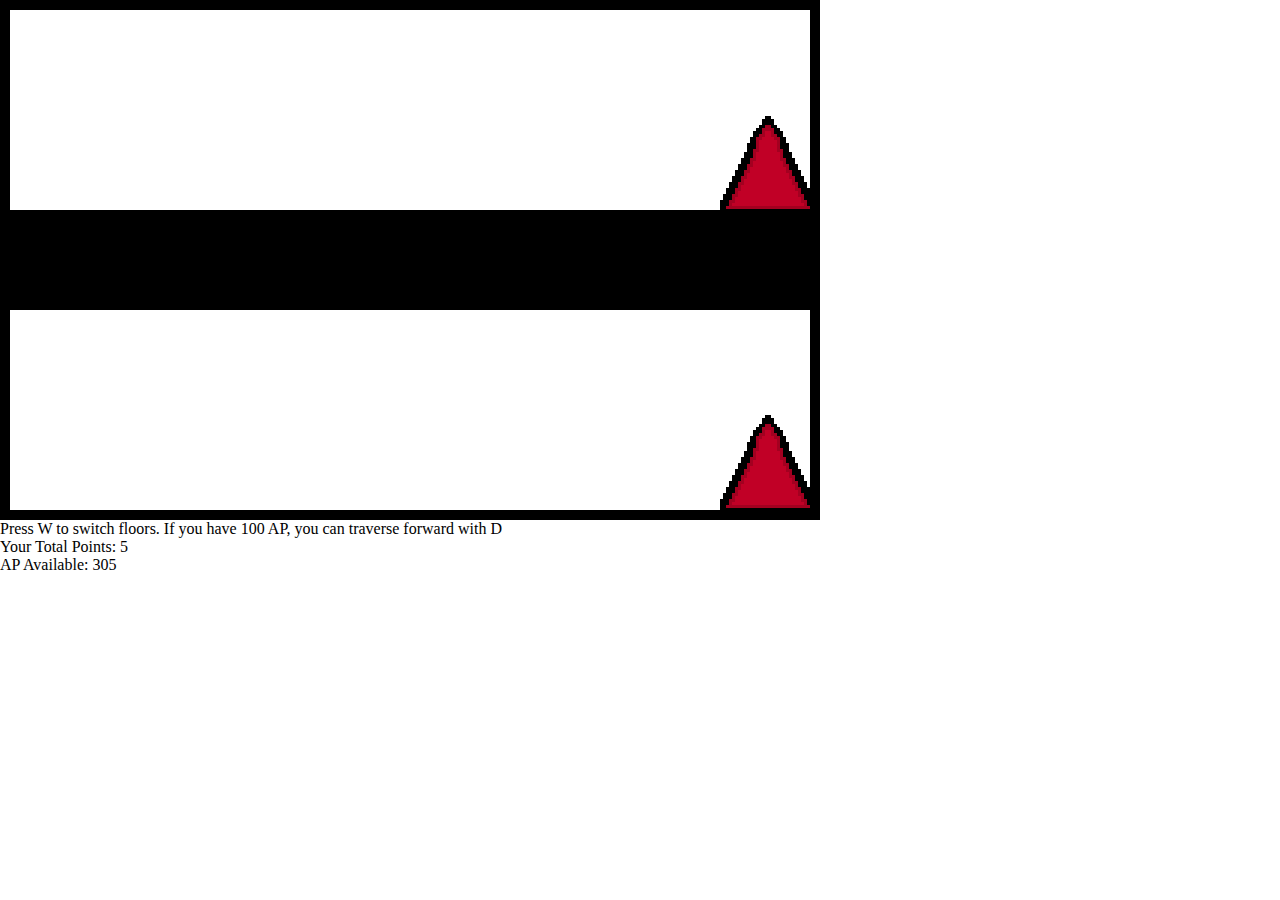
==== index.html @ aad18ada "Add files via upload" ====
<!DOCTYPE html>
<html>
<head>
    <meta charset="UTF-8">
    <title>Allway Traversal</title>
    <link rel="stylesheet" href="style.css">
</head>
<body>
    <div id="game">
        <div id="character"></div>
        <div id="celling"></div>
        <div id="spikeBottom"></div>
        <div id="spikeTop"></div>
    </div>
    <p>Press W to switch floors. If you have 100 AP, you can traverse forward with D</p>
    <p id="Total">Your Total Points: none, lol</p>
    <p id="Active">AP available: 300</p>
</body>
<script src="script.js"></script>
</html>
---- style.css ----
*{
    padding: 0;
    margin: 0;
}

/*Background related bullsh&t */
#game{
    width: 800px;
    height:500px;
    border: 10px solid black;
}

#celling{
    width:800px;
    height:100px;
    background-color: black;
    position: relative;
    top: 100px;
    
}
/*Character related bullsh&t */
#character{
    width: 60px;
    height: 100px;
    position: relative;
    top:400px;
    left:300px;
}



.skipping {
    animation: skipping 0.5s infinite;
}

.animateUp{
    animation: goUp 0.3s linear;
}
.animateDown{
    animation: goDown 0.3s linear;
}
.animateForward{
    animation: goForward 2s linear;
}

@keyframes skipping {
    0% {
        background: url(Assets/Ali_idle.png);
    }
    100% {
        background: url(Assets/Ali_Skipping.png);
    }
}

@keyframes goUp{
    from {
        transform: translatey(0px);
        background: url(Assets/Ali_Up.png);
      }
      to {
        transform: translatey(-300px);
        background: url(Assets/Ali_idle.png);
      }
    }
@keyframes goDown{
    from {
        transform: translatey(0px);
        background: url(Assets/Ali_Down.png);
      }
      to {
        transform: translatey(0px);
        background: url(Assets/Ali_idle.png);
      }
}
@keyframes goForward{
    from {
        background: url(Assets/Ali_Forward.png);
        width: 80px;
      }
      to {
        background: url(Assets/Ali_idle.png);
        width: 60px;
      }
}

/*Obstacle related bullsh&t */
#spikeTop{
    width: 96px;
    height: 96px;
    background: url(Assets/Spike.png);
    position: relative;
    top: -190px;
    left: 710px;
    animation: spikeTop 2.5s infinite linear;
    animation-delay: 6.60s;
}

@keyframes spikeTop{
    0%{left:710px;}
    100%{left:-200px}
}
#spikeBottom{
    width: 96px;
    height: 96px;
    background: url(Assets/Spike.png);
    position: relative;
    top: 205px;
    left: 710px;
    animation: spikeBottom 1.5s infinite linear;
    animation-delay: 0.9s;
}

@keyframes spikeBottom{

    0%{left:720px;}
    100%{left:-200px}
}
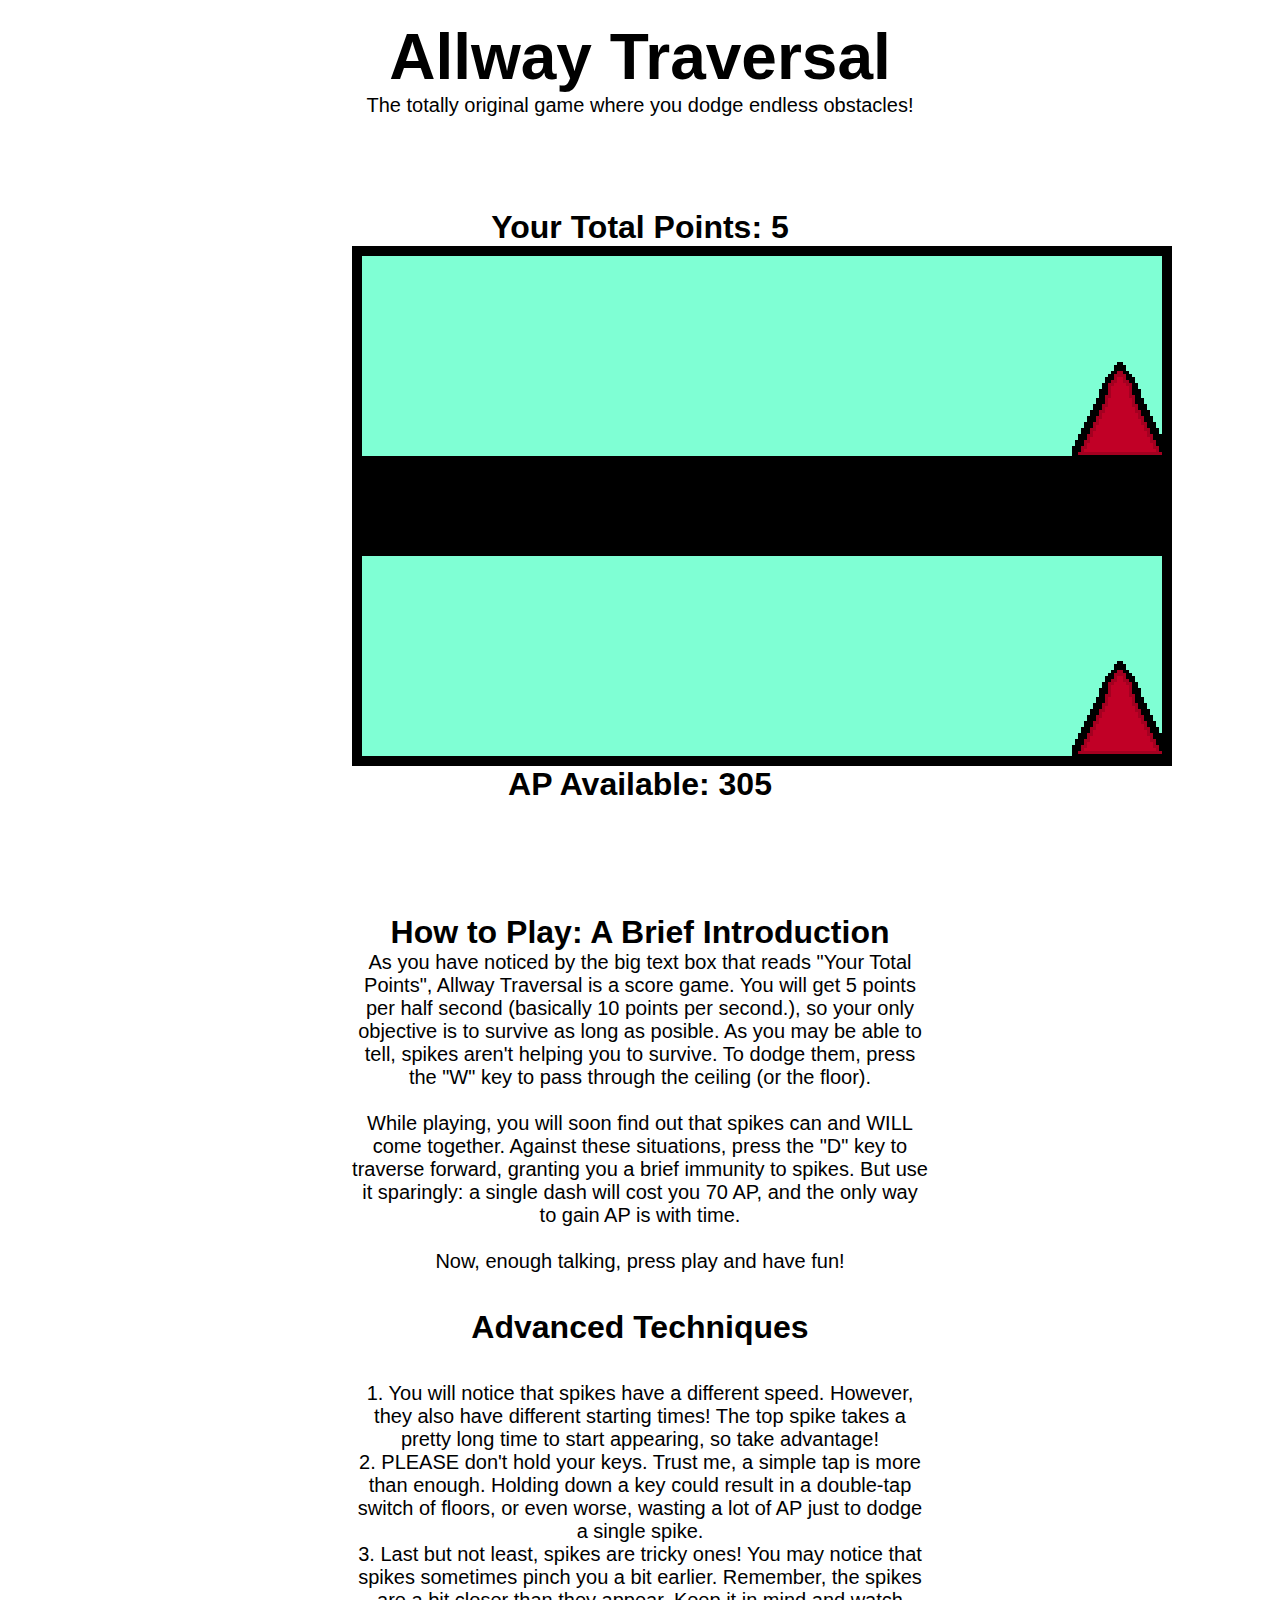
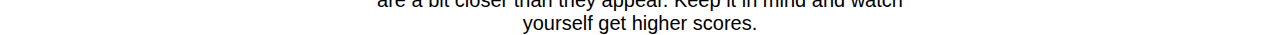
==== commit 11dbfb4a: "Add files via upload" ====
--- a/index.html
+++ b/index.html
@@ -6,15 +6,31 @@
     <link rel="stylesheet" href="style.css">
 </head>
 <body>
+    <h1>Allway Traversal</h1>
+    <p>The totally original game where you dodge endless obstacles!<br><br><br><br><br></p>
+    <h2 id="Total">Your Total Points: none, lol</h2>
     <div id="game">
         <div id="character"></div>
         <div id="celling"></div>
         <div id="spikeBottom"></div>
         <div id="spikeTop"></div>
     </div>
-    <p>Press W to switch floors. If you have 100 AP, you can traverse forward with D</p>
-    <p id="Total">Your Total Points: none, lol</p>
-    <p id="Active">AP available: 300</p>
+    <h2 id="Active">AP available: 300</h2>
+    <h2><br><br><br>How to Play: A Brief Introduction</h2>
+    <p>As you have noticed by the big text box that reads "Your Total Points", Allway Traversal is a score game. You will get 5 points per half second
+    (basically 10 points per second.), so your only objective is to survive as long as posible. As you may be able to tell, spikes aren't helping you
+    to survive. To dodge them, press the "W" key to pass through the ceiling (or the floor).<br><br> While playing, you will soon find out that spikes can
+    and WILL come together. Against these situations, press the "D" key to traverse forward, granting you a brief immunity to spikes. But use it sparingly:
+    a single dash will cost you 70 AP, and the only way to gain AP is with time.<br><br>Now, enough talking, press play and have fun!
+    </p><br><br>
+    <h2>Advanced Techniques</h2><br><br>
+    <p>1. You will notice that spikes have a different speed. However, they also have different starting times! The top spike takes a
+    pretty long time to start appearing, so take advantage!<br>
+    2. PLEASE don't hold your keys. Trust me, a simple tap is more than enough. Holding down a key could result in a double-tap switch of floors, or even worse,
+    wasting a lot of AP just to dodge a single spike.<br>
+    3. Last but not least, spikes are tricky ones! You may notice that spikes sometimes pinch you a bit earlier. Remember, the spikes are a bit closer
+    than they appear. Keep it in mind and watch yourself get higher scores.
+    </p>
 </body>
 <script src="script.js"></script>
 </html>
--- a/style.css
+++ b/style.css
@@ -3,13 +3,17 @@
 *{
     padding: 0;
     margin: 0;
+    font-family: "Arial";
+    text-align:center;
 }
 
 /*Background related bullsh&t */
 #game{
     width: 800px;
     height:500px;
+    margin-left: 27.5%;
     border: 10px solid black;
+    background-color: aquamarine;
 }
 
 #celling{
@@ -99,7 +103,7 @@
 
 @keyframes spikeTop{
     0%{left:710px;}
-    100%{left:-200px}
+    100%{left:-15px}
 }
 #spikeBottom{
     width: 96px;
@@ -115,5 +119,34 @@
 @keyframes spikeBottom{
 
     0%{left:720px;}
-    100%{left:-200px}
+    100%{left:-15px}
+}
+
+h1 {
+    font-size: 64px;
+    padding-top: 20px;
+}
+
+h2{
+    font-size: 32px;
+}
+
+p{
+    font-size: 20px;
+    margin-left: 27.5%;
+    margin-right: 27.5%;
+}
+
+#PlayButton{
+    font-size: 84px;
+    border: 16px, solid, green;
+    background-color: lime;
+    margin-bottom: 52px;
+    margin-left: 27.5%;
+    margin-right: 27.5%;
+}
+
+a{
+    text-decoration: none;
+    color:white;
 }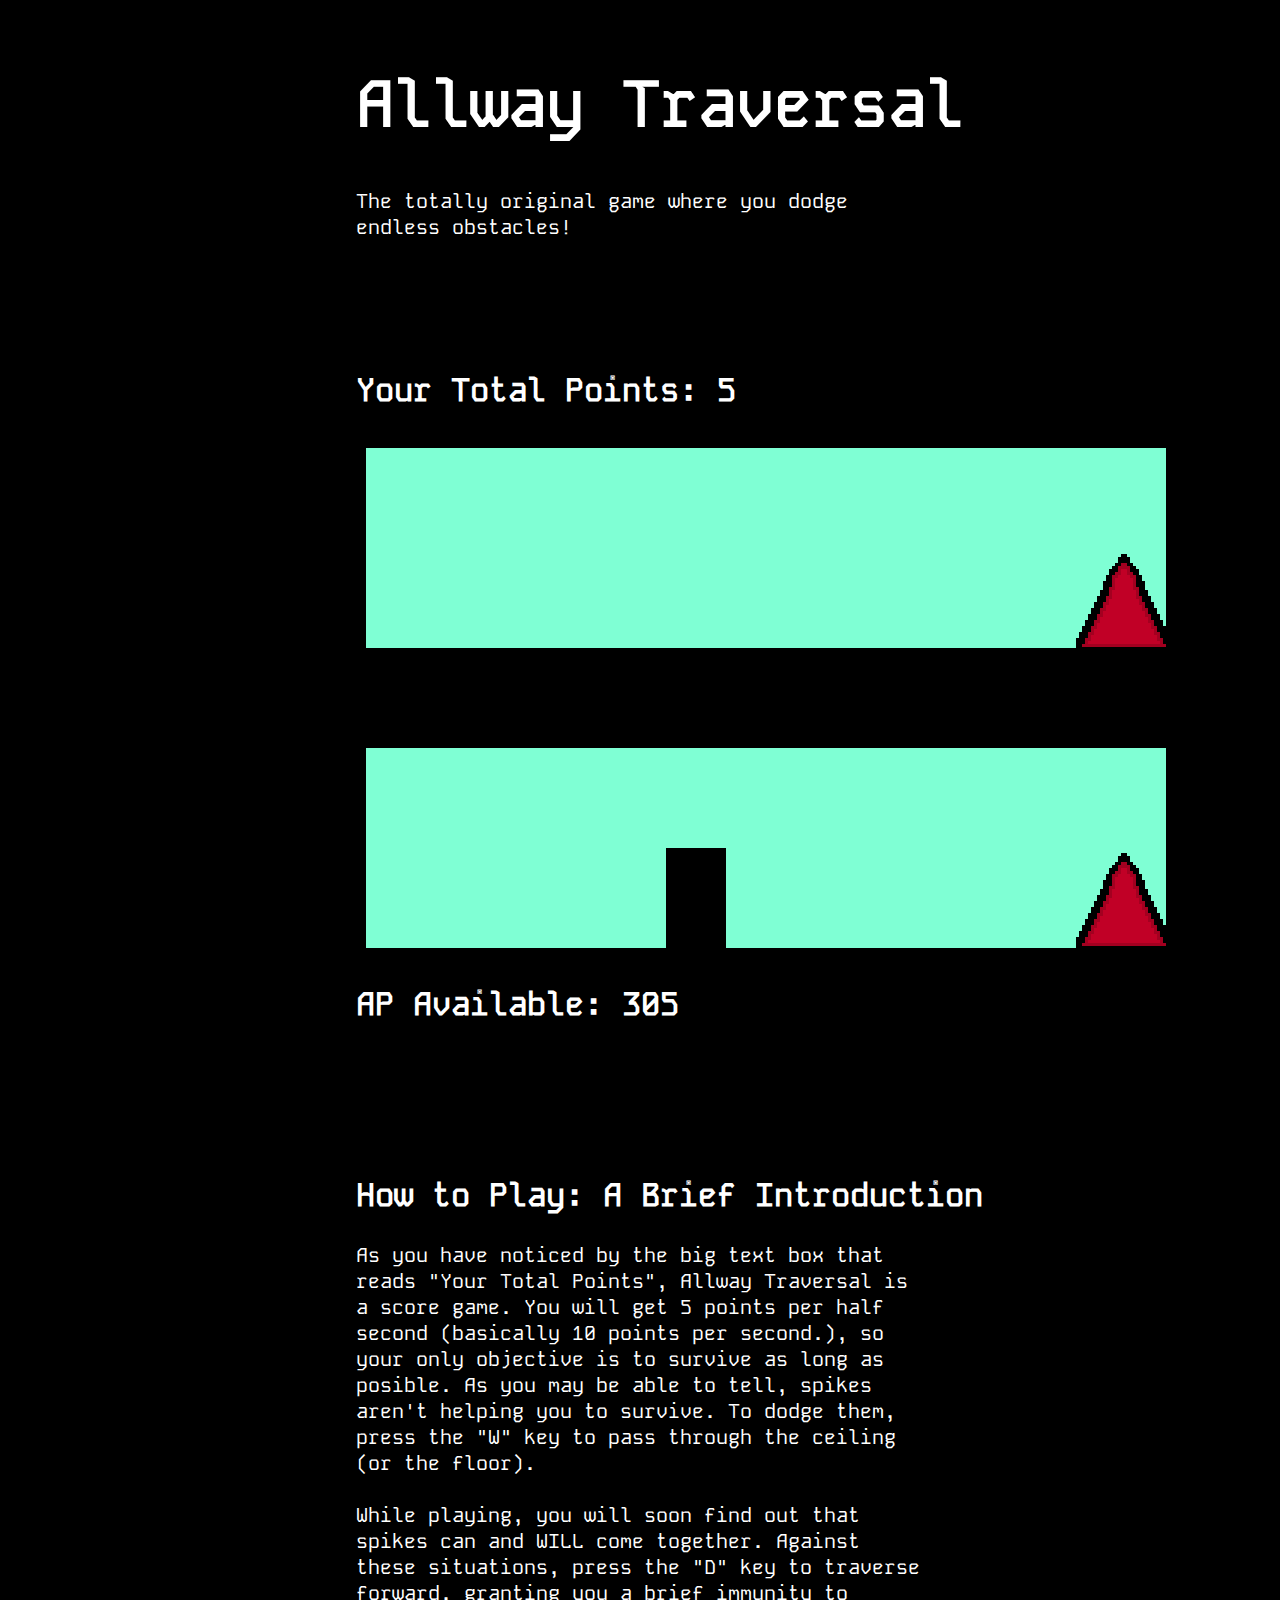
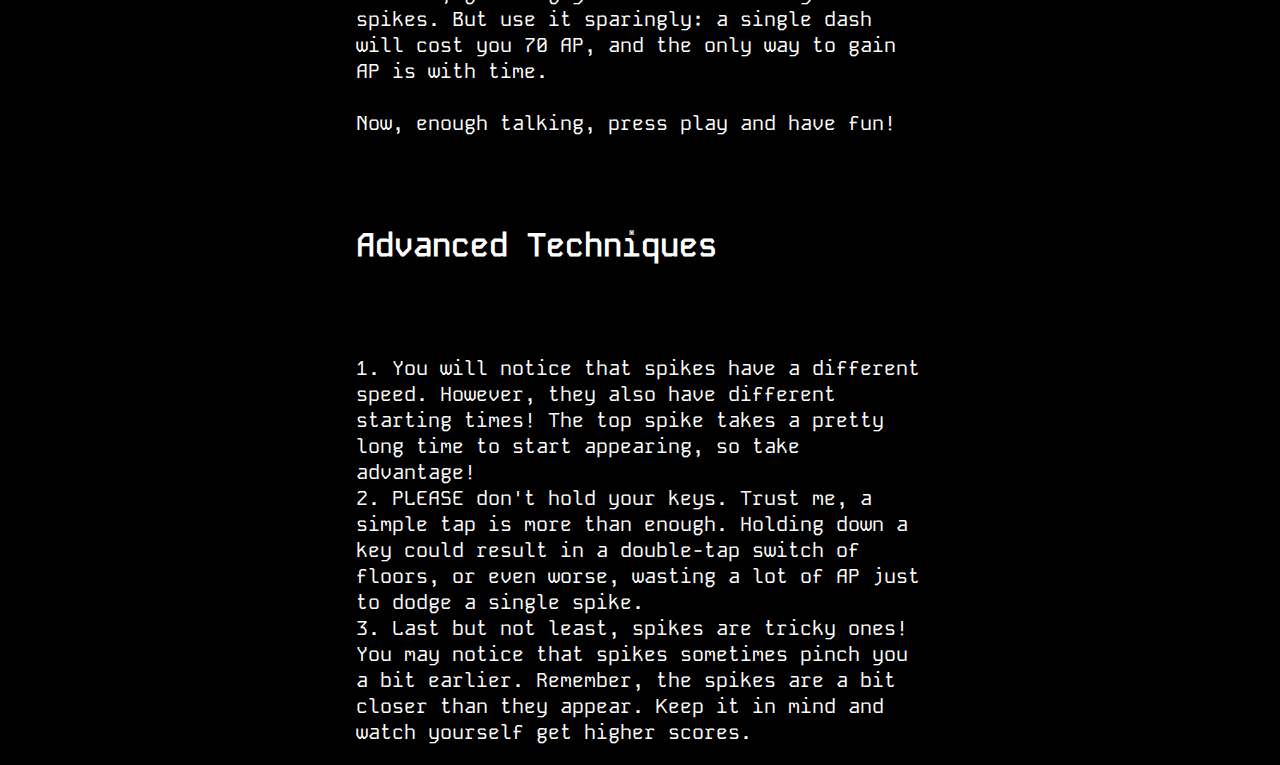
==== commit 4e38b365: "Update index.html" ====
--- a/index.html
+++ b/index.html
@@ -5,6 +5,16 @@
     <title>Allway Traversal</title>
     <link rel="stylesheet" href="style.css">
 </head>
+<!--Did not want to do this but...-->
+<!-- Google tag (gtag.js) -->
+<script async src="https://www.googletagmanager.com/gtag/js?id=G-V7MEHTCXQG"></script>
+<script>
+  window.dataLayer = window.dataLayer || [];
+  function gtag(){dataLayer.push(arguments);}
+  gtag('js', new Date());
+
+  gtag('config', 'G-V7MEHTCXQG');
+</script>
 <body>
     <h1>Allway Traversal</h1>
     <p>The totally original game where you dodge endless obstacles!<br><br><br><br><br></p>
--- a/style.css
+++ b/style.css
@@ -1,10 +1,12 @@
-
+@font-face {
+    font-family: garfield;
+    src: url(KodeMono-Regular.ttf);
+}
 
 *{
-    padding: 0;
-    margin: 0;
-    font-family: "Arial";
-    text-align:center;
+    font-family: garfield;
+    background-color: black;
+    color: white;
 }
 
 /*Background related bullsh&t */
@@ -47,6 +49,9 @@
 }
 .animateForward{
     animation: goForward 2s linear;
+}
+.bgPulse{
+    animation: bgPulse 1s linear;
 }
 
 @keyframes skipping {
@@ -125,10 +130,13 @@
 h1 {
     font-size: 64px;
     padding-top: 20px;
+    margin-left: 27.5%
 }
 
 h2{
     font-size: 32px;
+    margin-left: 27.5%;
+    color: white;
 }
 
 p{
@@ -149,4 +157,13 @@
 a{
     text-decoration: none;
     color:white;
-}+}
+
+@keyframes bgPulse{
+    0% {
+        background-color: greenyellow;
+      }
+      100% {
+        background-color: black;
+      }
+}
